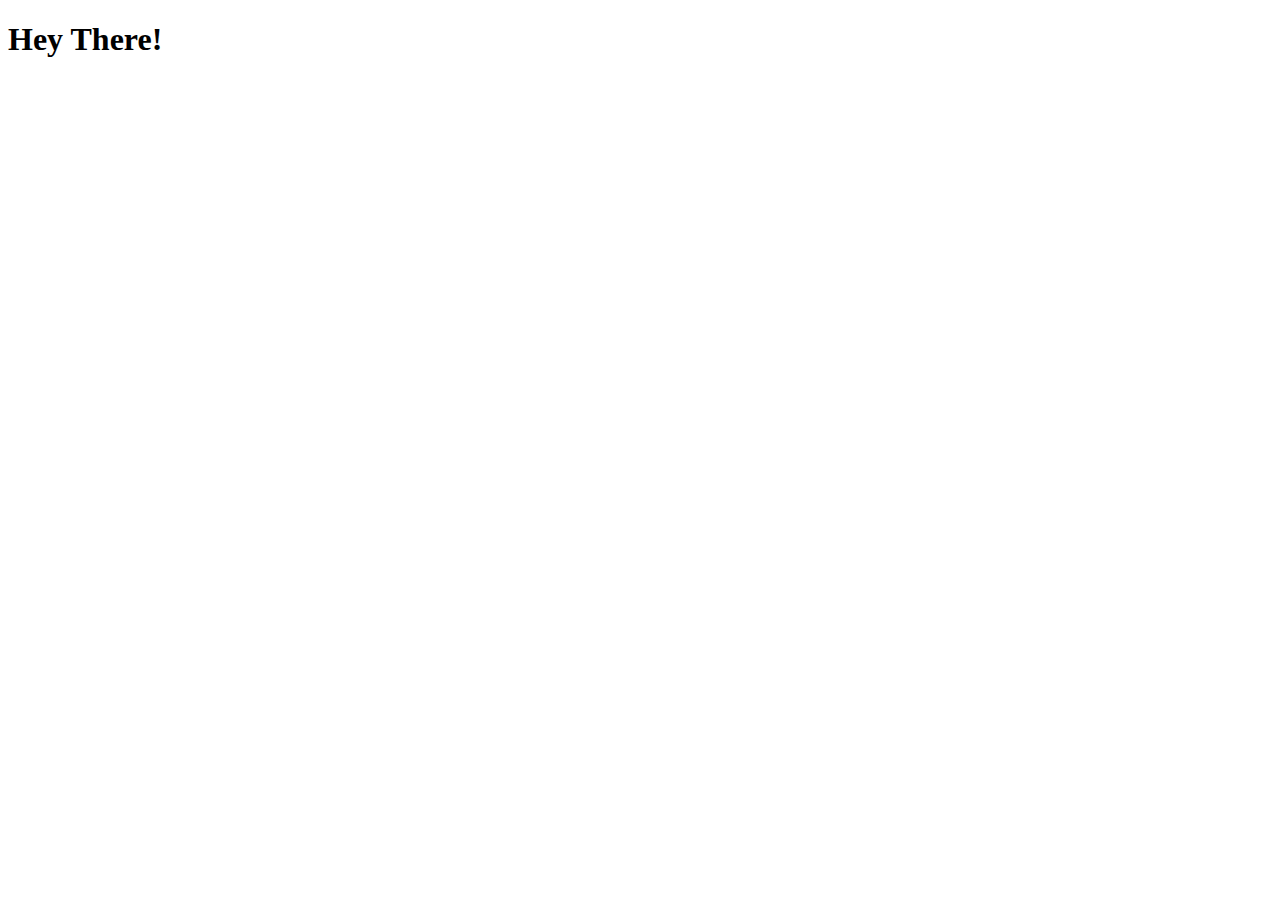
==== aboutme.html @ c9b23461 "Initial" ====
<!DOCTYPE html>
<!DOCTYPE html>
<html lang="en" dir="ltr">
  <head>
    <meta charset="utf-8">
    <link href="https://fonts.googleapis.com/css2?family=Questrial&display=swap" rel="stylesheet">
    <title>aira sadiasa/about me</title>
  </head>
  <body>
    <div class="hello">
      <h1>Hey There!</h1>
    </div>
  </body>
</html>
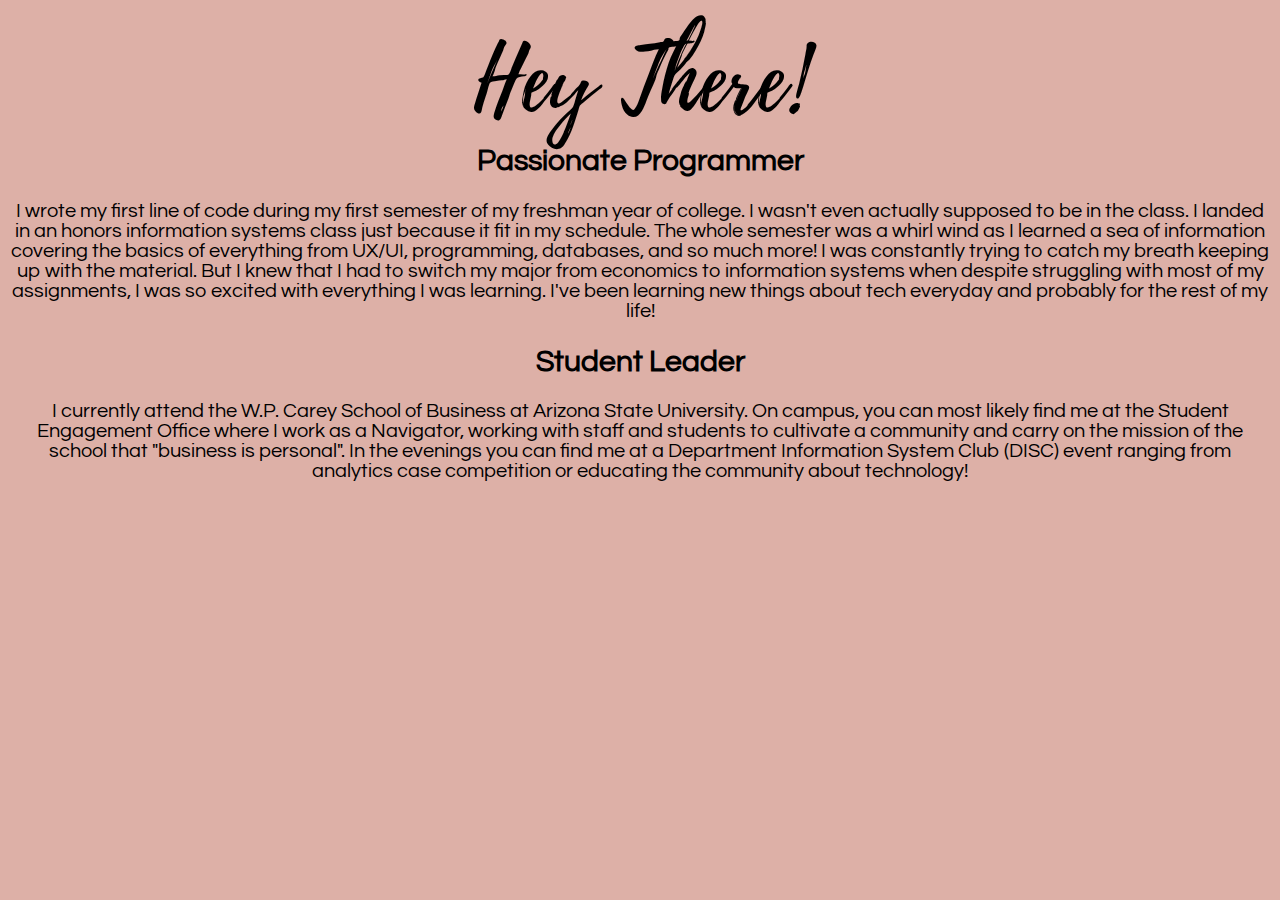
==== commit a3c57142: "Update" ====
--- a/aboutme.html
+++ b/aboutme.html
@@ -3,12 +3,41 @@
 <html lang="en" dir="ltr">
   <head>
     <meta charset="utf-8">
+    <link rel="stylesheet" href="./style.css">
     <link href="https://fonts.googleapis.com/css2?family=Questrial&display=swap" rel="stylesheet">
     <title>aira sadiasa/about me</title>
   </head>
   <body>
-    <div class="hello">
+    <div class="title">
       <h1>Hey There!</h1>
     </div>
+    <div class="programmer">
+      <h2>Passionate Programmer</h2>
+      <p>I wrote my first line of code during my first semester of my
+      freshman year of college. I wasn't even actually supposed to be in the class.
+      I landed in an honors information systems class just because it fit in my
+      schedule. The whole semester was a whirl wind as I learned a sea of
+      information covering the basics of everything from UX/UI, programming,
+      databases, and so much more! I was constantly trying to catch my
+      breath keeping up with the material. But I knew that I had to switch my
+      major from economics to information systems when despite struggling
+      with most of my assignments, I was so excited with everything I was learning.
+      I've been learning new things about tech everyday and probably for the
+      rest of my life!</p>
+  </div>
+  <div class="student-leader">
+    <h2>Student Leader</h2>
+    <p>I currently attend the W.P. Carey School of Business at Arizona State University.
+    On campus, you can most likely find me at the Student Engagement Office where I work
+    as a Navigator, working with staff and students to cultivate a community and carry
+    on the mission of the school that "business is personal". In the evenings you can find
+    me at a Department Information System Club (DISC) event ranging from analytics
+    case competition or educating the community about technology!</p>
+  </div>
+
+  <div class="culture">
+    <p></p>
+  </div>
+
   </body>
 </html>
--- a/style.css
+++ b/style.css
@@ -0,0 +1,105 @@
+@font-face {
+  font-family: "Playlist Script";
+  src: url("./playlist-font/Playlist Script.otf");
+  format('opentype');
+}
+body {
+  background-color: #DDB0a7;
+  color: black;
+  font-family: 'Questrial', sans-serif;
+  font-size: 20px;
+  text-align: center;
+}
+
+.navbar {
+  padding-right: 60px;
+}
+
+.navbar, li {
+  display: inline-block;
+  text-align: center;
+  margin: auto;
+  word-spacing: 60px;
+  left:-500px;
+  color: #0A3D64;
+}
+
+.navbar a {
+  color: #0A3D64;
+}
+
+.title {
+  text-align: center;
+  margin-left: 40px;
+  margin-right: 40px;
+  margin-bottom: 30px;
+}
+.title h1 {
+  font-family: "Playlist Script", sans-serif;
+  font-size: 90px;
+  font-weight: 400;
+  margin-top: 80px;
+  line-height: 0.05;
+  min-width: 600px;
+}
+
+.banner {
+  height: 36rem;
+  background-image: url("./resources/banner3.JPG");
+  background-position: center;
+  background-size: cover;
+  background-repeat: no-repeat;
+  display: flex;
+  justify-content: center;
+  align-items: center;
+  text-align: center;
+  margin-bottom: 30px;
+}
+
+.banner h4 {
+  font-family: "Playlist Script", sans-serif;
+  font-size: 70px;
+  padding-top: 0px;
+  padding-bottom: 100px;
+}
+
+.about-me {
+  background-color: #EAAD5A;
+  width: 100%;
+  margin: auto;
+  display: flex;
+  flex-direction: column;
+  align-items: center;
+  align-items: center;
+}
+
+.about-me h4 {
+  font-family: "Playlist Script", sans-serif;
+  font-size: 1.8rem;
+  line-height: .5px;
+  padding-bottom: 0px;
+}
+
+#publish-date {
+  font-size: 14px;
+  margin: 0px;
+  line-height: .5;
+}
+
+.about-me p{
+  width: 52%;
+  /*margin-top: 12.5%;
+  margin-bottom: 7.5%;*/
+  display: flex;
+  flex-direction: column;
+  align-items: center;
+  text-align: center;
+  line-height: 1.8;
+  font-family: 'Questrial', sans-serif;
+  font-size: 1.2rem;
+}
+
+.footer {
+  margin: auto;
+  padding-bottom: 0;
+}
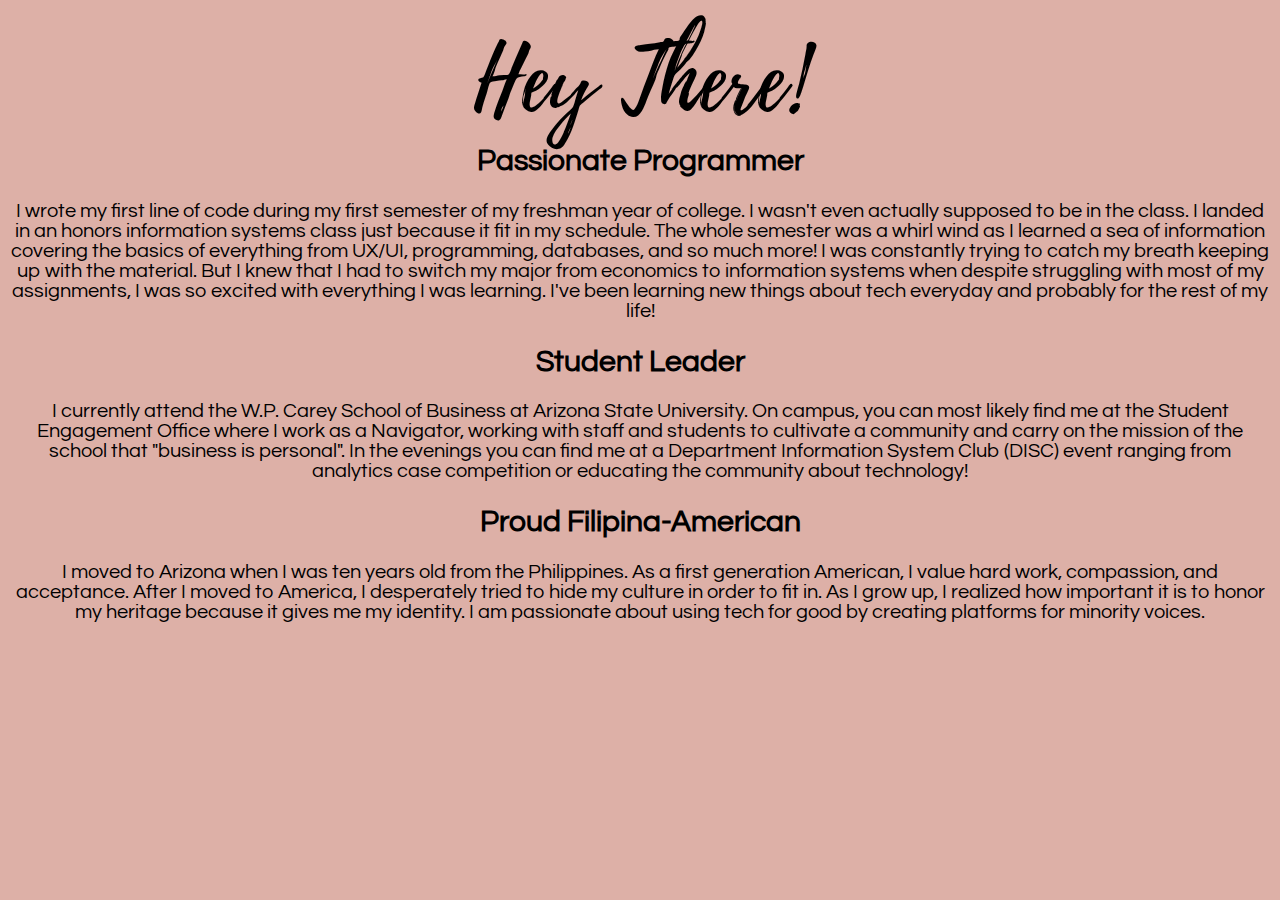
==== commit 0239776e: "Version 1.1" ====
--- a/aboutme.html
+++ b/aboutme.html
@@ -1,4 +1,3 @@
-<!DOCTYPE html>
 <!DOCTYPE html>
 <html lang="en" dir="ltr">
   <head>
@@ -36,7 +35,12 @@
   </div>
 
   <div class="culture">
-    <p></p>
+    <h2>Proud Filipina-American</h2>
+    <p>I moved to Arizona when I was ten years old from the Philippines. As a first
+    generation American, I value hard work, compassion, and acceptance. After I moved to America,
+   I desperately tried to hide my culture in order to fit in. As I grow up, I realized how
+  important it is to honor my heritage because it gives me my identity. I am passionate about
+ using tech for good by creating platforms for minority voices.</p>
   </div>
 
   </body>
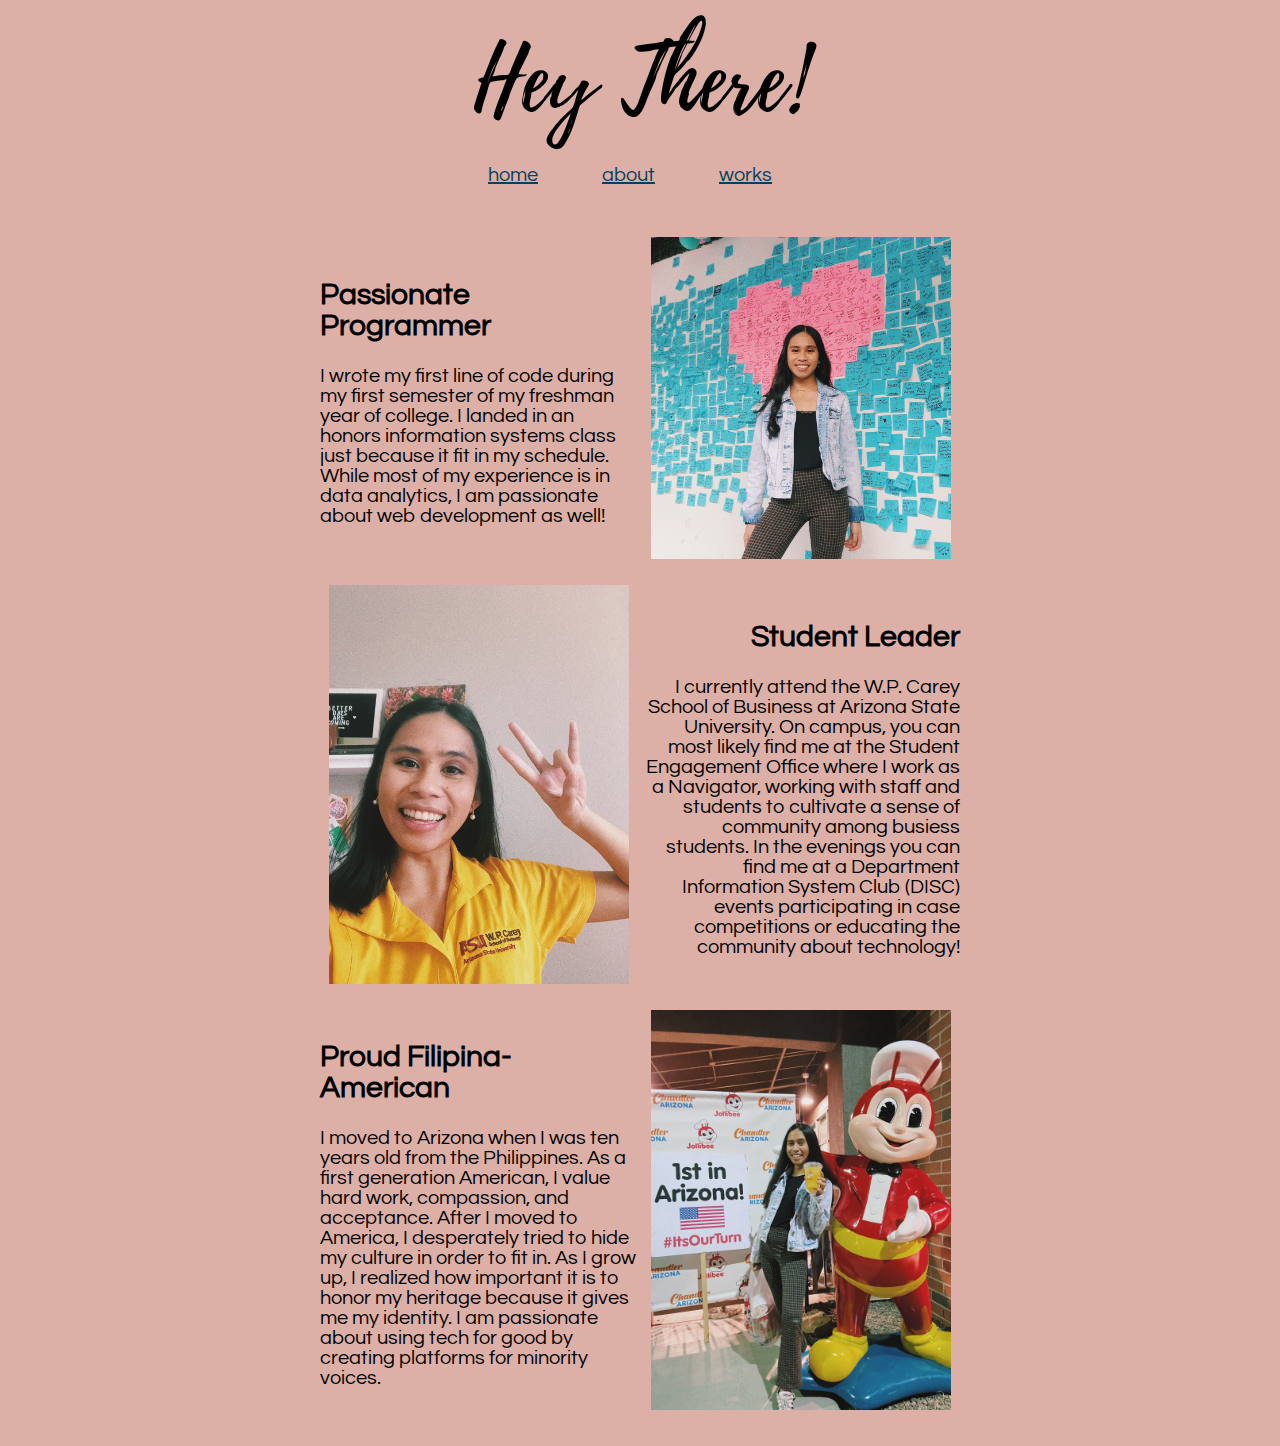
==== commit 05e1b5a2: "Version 1.2" ====
--- a/aboutme.html
+++ b/aboutme.html
@@ -3,6 +3,7 @@
   <head>
     <meta charset="utf-8">
     <link rel="stylesheet" href="./style.css">
+    <link rel="stylesheet" href="./aboutme.css">
     <link href="https://fonts.googleapis.com/css2?family=Questrial&display=swap" rel="stylesheet">
     <title>aira sadiasa/about me</title>
   </head>
@@ -10,38 +11,53 @@
     <div class="title">
       <h1>Hey There!</h1>
     </div>
-    <div class="programmer">
+
+    <nav class = "navbar">
+      <ul>
+        <li><a href="./index.html">home</a></li>
+        <li><a href="./aboutme.html" target="_blank">about</a></li>
+        <li><a href="./works.html" target="_blank">works</a></li>
+      </ul>
+    </nav>
+
+  <table>
+    <tr>
+      <td class="left">
       <h2>Passionate Programmer</h2>
       <p>I wrote my first line of code during my first semester of my
-      freshman year of college. I wasn't even actually supposed to be in the class.
-      I landed in an honors information systems class just because it fit in my
-      schedule. The whole semester was a whirl wind as I learned a sea of
-      information covering the basics of everything from UX/UI, programming,
-      databases, and so much more! I was constantly trying to catch my
-      breath keeping up with the material. But I knew that I had to switch my
-      major from economics to information systems when despite struggling
-      with most of my assignments, I was so excited with everything I was learning.
-      I've been learning new things about tech everyday and probably for the
-      rest of my life!</p>
-  </div>
-  <div class="student-leader">
+      freshman year of college. I landed in an honors information systems class just because it fit in my
+      schedule. While most of my experience is in data analytics, I am passionate
+      about web development as well!</p>
+      </td>
+      <td class="container"><img src="./resources/love-1.jpg" width="100%"></td>
+    </tr>
+
+
+  <tr>
+    <td class="container"><img src="./resources/wpc.jpg" width="100%"></td>
+    <td class="right">
     <h2>Student Leader</h2>
     <p>I currently attend the W.P. Carey School of Business at Arizona State University.
     On campus, you can most likely find me at the Student Engagement Office where I work
-    as a Navigator, working with staff and students to cultivate a community and carry
-    on the mission of the school that "business is personal". In the evenings you can find
-    me at a Department Information System Club (DISC) event ranging from analytics
-    case competition or educating the community about technology!</p>
-  </div>
+    as a Navigator, working with staff and students to cultivate a sense of community among
+    busiess students. In the evenings you can find
+    me at a Department Information System Club (DISC) events participating in
+    case competitions or educating the community about technology!</p>
+  </td>
+  </tr>
 
-  <div class="culture">
+
+  <tr>
+    <td class="left">
     <h2>Proud Filipina-American</h2>
     <p>I moved to Arizona when I was ten years old from the Philippines. As a first
     generation American, I value hard work, compassion, and acceptance. After I moved to America,
-   I desperately tried to hide my culture in order to fit in. As I grow up, I realized how
-  important it is to honor my heritage because it gives me my identity. I am passionate about
- using tech for good by creating platforms for minority voices.</p>
-  </div>
-
+    I desperately tried to hide my culture in order to fit in. As I grow up, I realized how
+    important it is to honor my heritage because it gives me my identity. I am passionate about
+    using tech for good by creating platforms for minority voices.</p>
+    </td>
+    <td class="container"><img src="./resources/jollibee.jpg" width="100%"></td>
+  </tr>
+</table>
   </body>
 </html>
--- a/aboutme.css
+++ b/aboutme.css
@@ -0,0 +1,26 @@
+.programmer {
+  font-size: 12px;
+  padding: 10px;
+  line-height: 5px;
+}
+
+.container {
+  padding: 10px;
+  float: right;
+}
+
+table {
+  margin: 20px auto;
+}
+
+td {
+  width: 300px;
+}
+
+.left {
+  text-align: left;
+}
+
+.right {
+  text-align: right;
+}
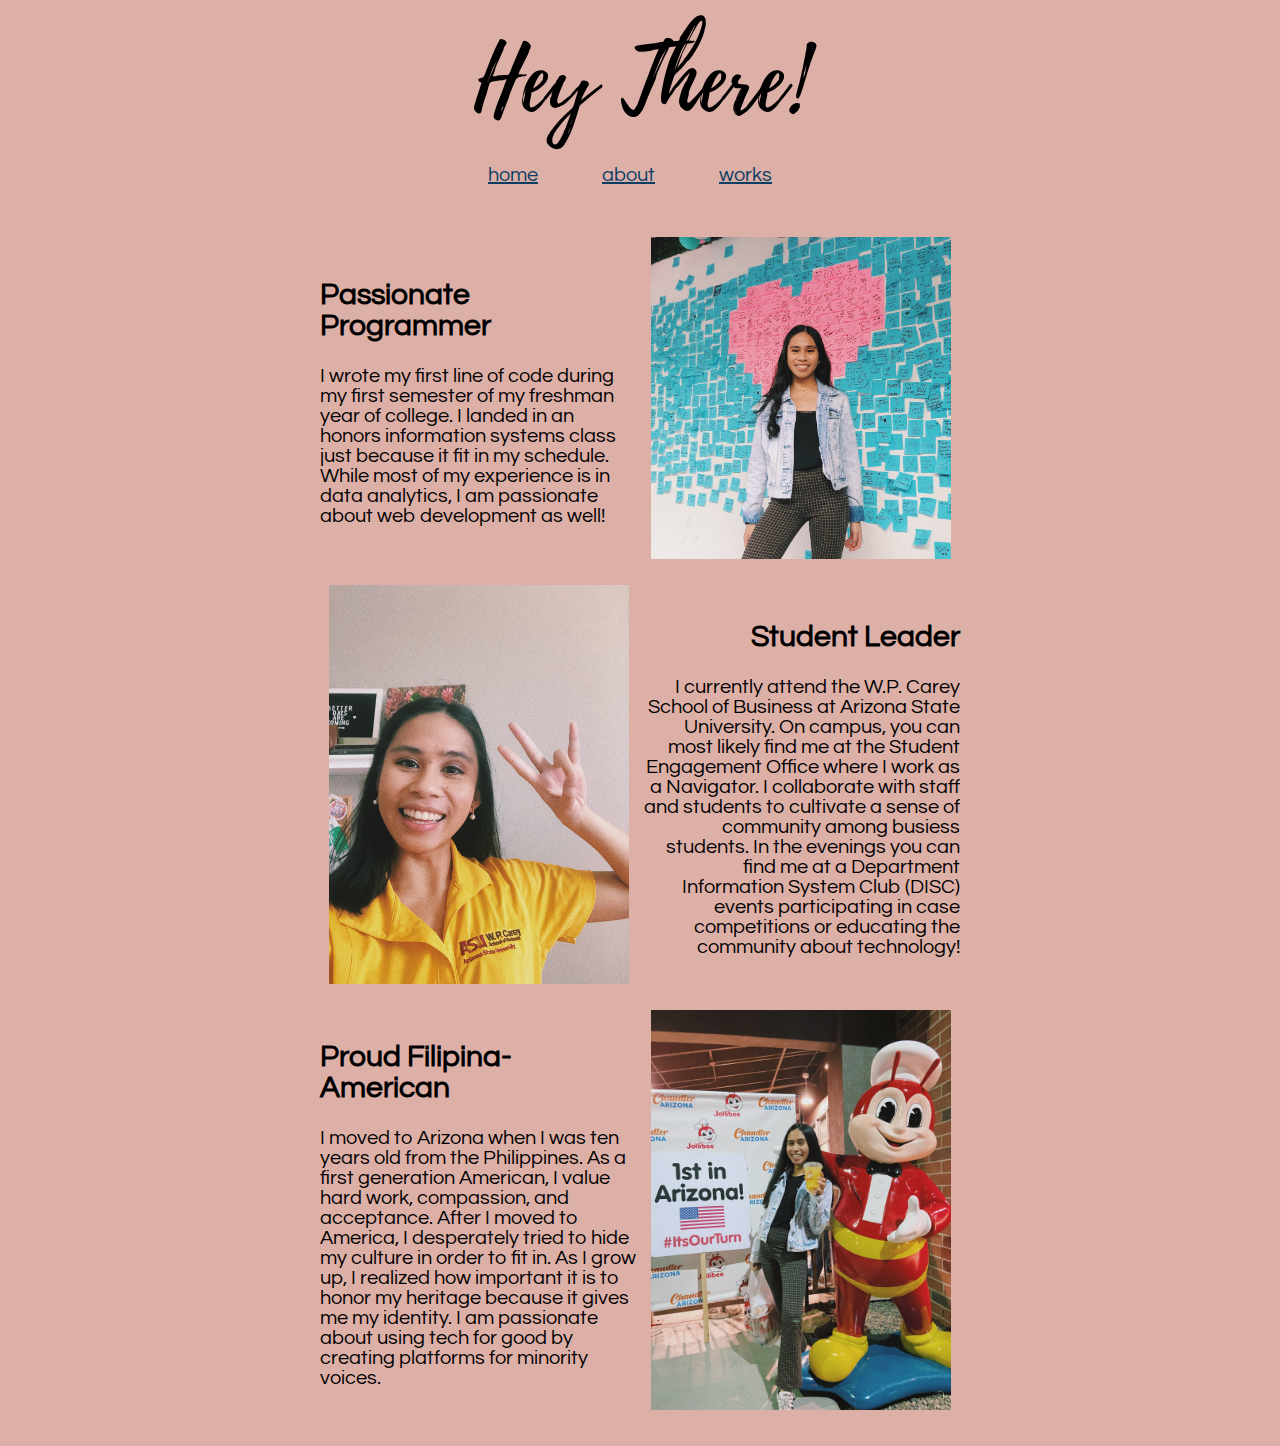
==== commit 64a71422: "Version 1.3" ====
--- a/aboutme.html
+++ b/aboutme.html
@@ -15,8 +15,8 @@
     <nav class = "navbar">
       <ul>
         <li><a href="./index.html">home</a></li>
-        <li><a href="./aboutme.html" target="_blank">about</a></li>
-        <li><a href="./works.html" target="_blank">works</a></li>
+        <li><a href="./aboutme.html">about</a></li>
+        <li><a href="./works.html">works</a></li>
       </ul>
     </nav>
 
@@ -39,7 +39,7 @@
     <h2>Student Leader</h2>
     <p>I currently attend the W.P. Carey School of Business at Arizona State University.
     On campus, you can most likely find me at the Student Engagement Office where I work
-    as a Navigator, working with staff and students to cultivate a sense of community among
+    as a Navigator. I collaborate with staff and students to cultivate a sense of community among
     busiess students. In the evenings you can find
     me at a Department Information System Club (DISC) events participating in
     case competitions or educating the community about technology!</p>
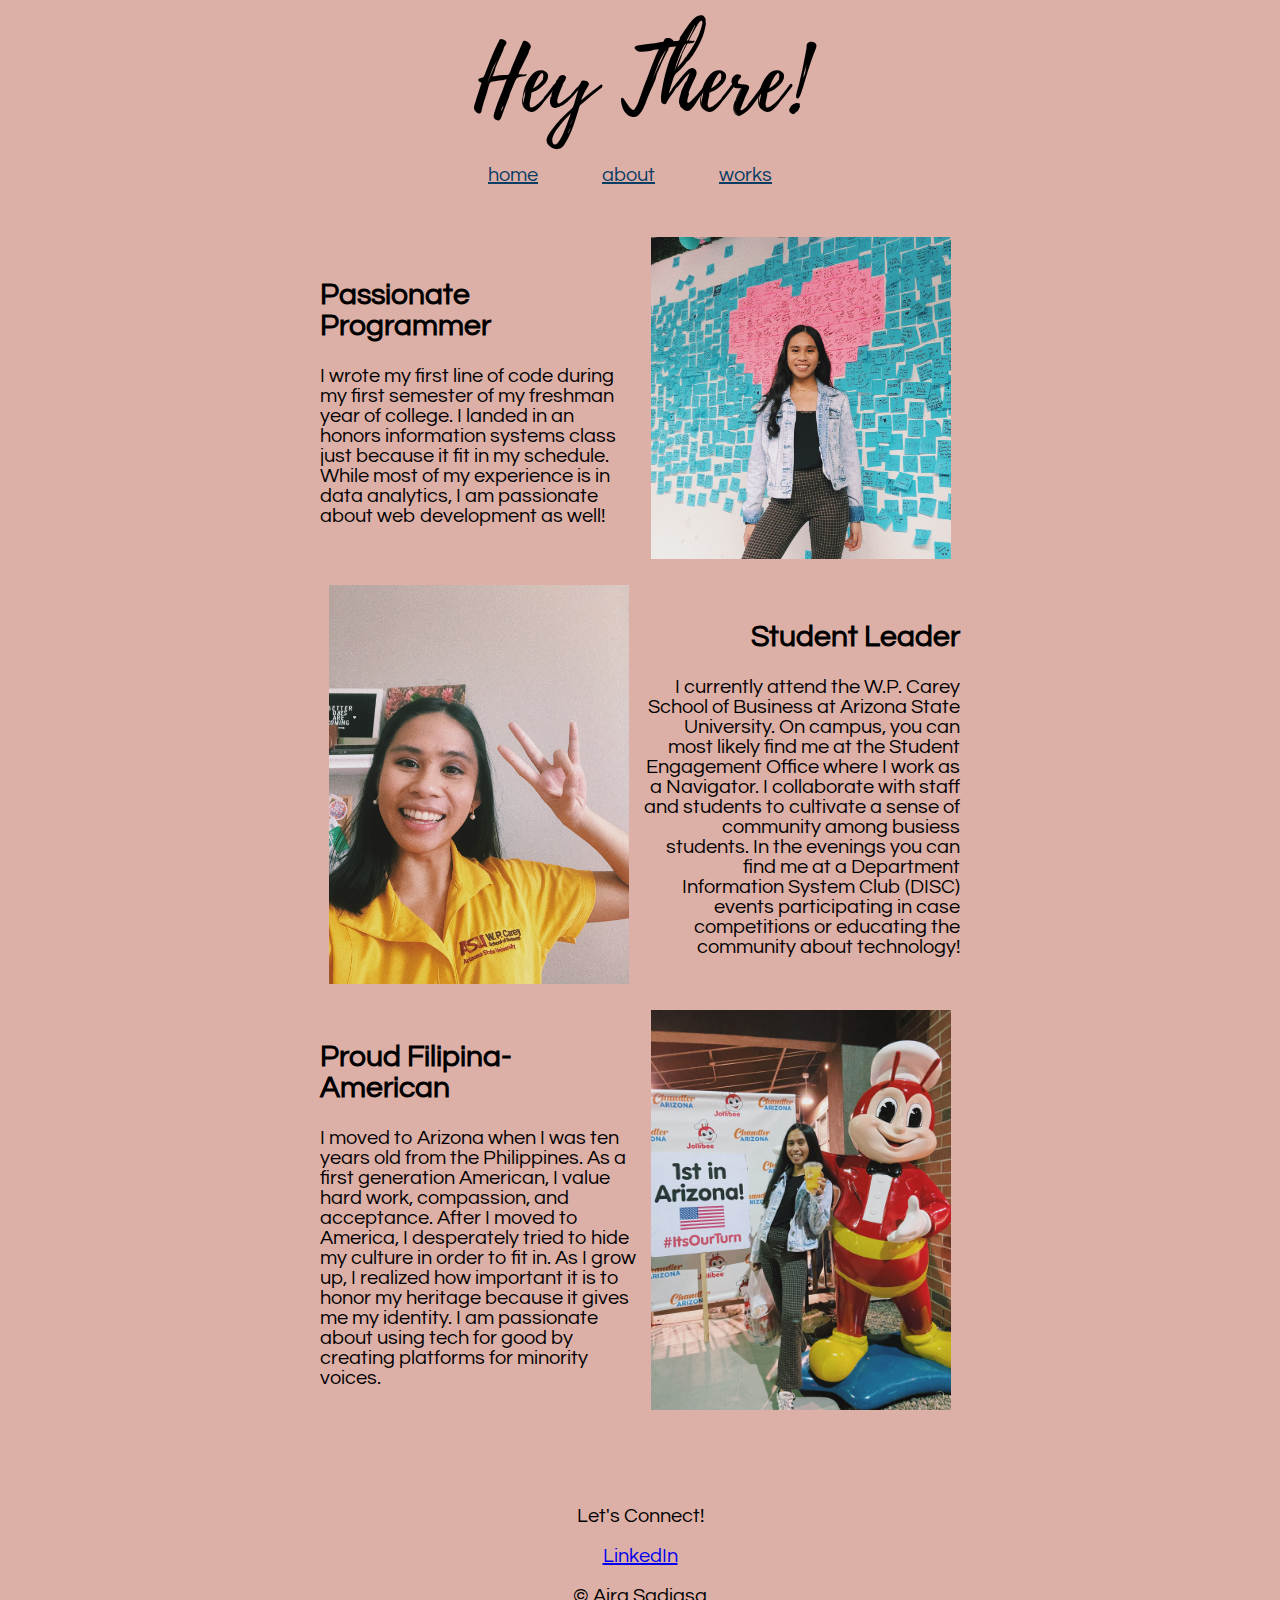
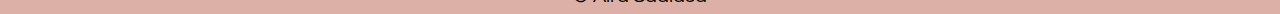
==== commit 1dc78e64: "Version 1.5.1" ====
--- a/aboutme.html
+++ b/aboutme.html
@@ -60,4 +60,11 @@
   </tr>
 </table>
   </body>
+  <div class="footer">
+    <br></br>
+    <p>Let's Connect!</p>
+    <span><a href="https://www.linkedin.com/in/airasadiasa/" target="_blank">LinkedIn<a></span>
+      <br></br>
+    <span>&copy; Aira Sadiasa</span>
+  </div>
 </html>
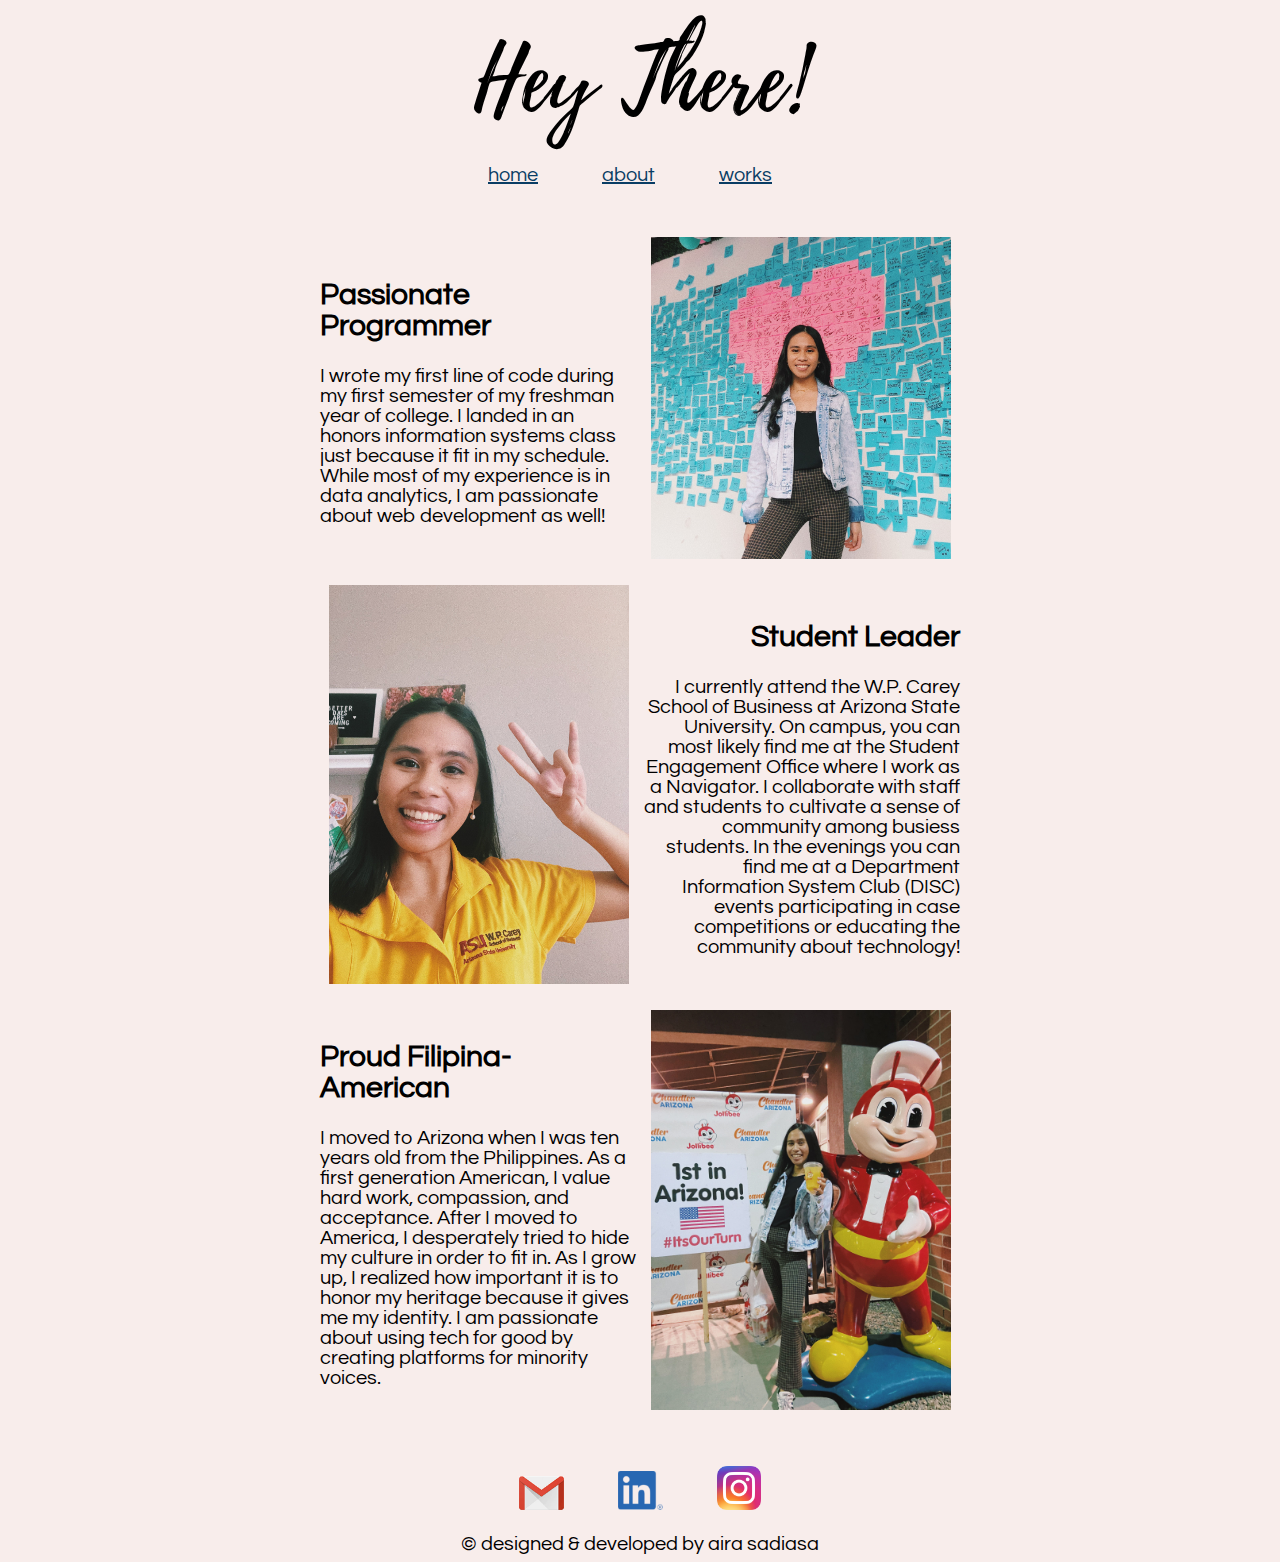
==== commit 4f6cba69: "Version 2.0" ====
--- a/aboutme.html
+++ b/aboutme.html
@@ -60,11 +60,13 @@
   </tr>
 </table>
   </body>
+
   <div class="footer">
-    <br></br>
-    <p>Let's Connect!</p>
-    <span><a href="https://www.linkedin.com/in/airasadiasa/" target="_blank">LinkedIn<a></span>
-      <br></br>
-    <span>&copy; Aira Sadiasa</span>
+    <div class="side-block">
+      <a href="mailto:airasadiasa@gmail.com" target="_blank" class="social-icon"><img src="./resources/gmail-logo1.png"style="width:60%"></a>
+      <a href="https://www.linkedin.com/in/airasadiasa/" target="_blank" class="social-icon"><img src="./resources/linkedin-logo1.png"style="width:60%"></a>
+      <a href="https://www.instagram.com/aira_melice/" target="_blank" class="social-icon"><img src="./resources/insta-logo1.png"style="width:58%"></a>
+    </div>
+    <span>&copy; designed & developed by aira sadiasa </span>
   </div>
 </html>
--- a/style.css
+++ b/style.css
@@ -4,7 +4,7 @@
   format('opentype');
 }
 body {
-  background-color: #DDB0a7;
+  background-color: #F8EDEB;
   color: black;
   font-family: 'Questrial', sans-serif;
   font-size: 20px;
@@ -63,8 +63,7 @@
   padding-bottom: 100px;
 }
 
-.about-me {
-  background-color: #EAAD5A;
+.blog {
   width: 100%;
   margin: auto;
   display: flex;
@@ -73,7 +72,9 @@
   align-items: center;
 }
 
-.about-me h4 {
+
+
+ h4 {
   font-family: "Playlist Script", sans-serif;
   font-size: 1.8rem;
   line-height: .5px;
@@ -86,7 +87,7 @@
   line-height: .5;
 }
 
-.about-me p{
+.blog p{
   width: 52%;
   /*margin-top: 12.5%;
   margin-bottom: 7.5%;*/
@@ -99,7 +100,18 @@
   font-size: 1.2rem;
 }
 
-.footer {
-  margin: auto;
-  padding-bottom: 0;
+.row {
+  display: flex;
+  flex-wrap: wrap;
 }
+
+.column {
+  flex: 33.33%;
+}
+
+.social-icon {display: inline-block; margin: 0 10px}
+
+.side-block {
+  padding: 20px 20px;
+  margin-bottom: 15px 15px;
+}
